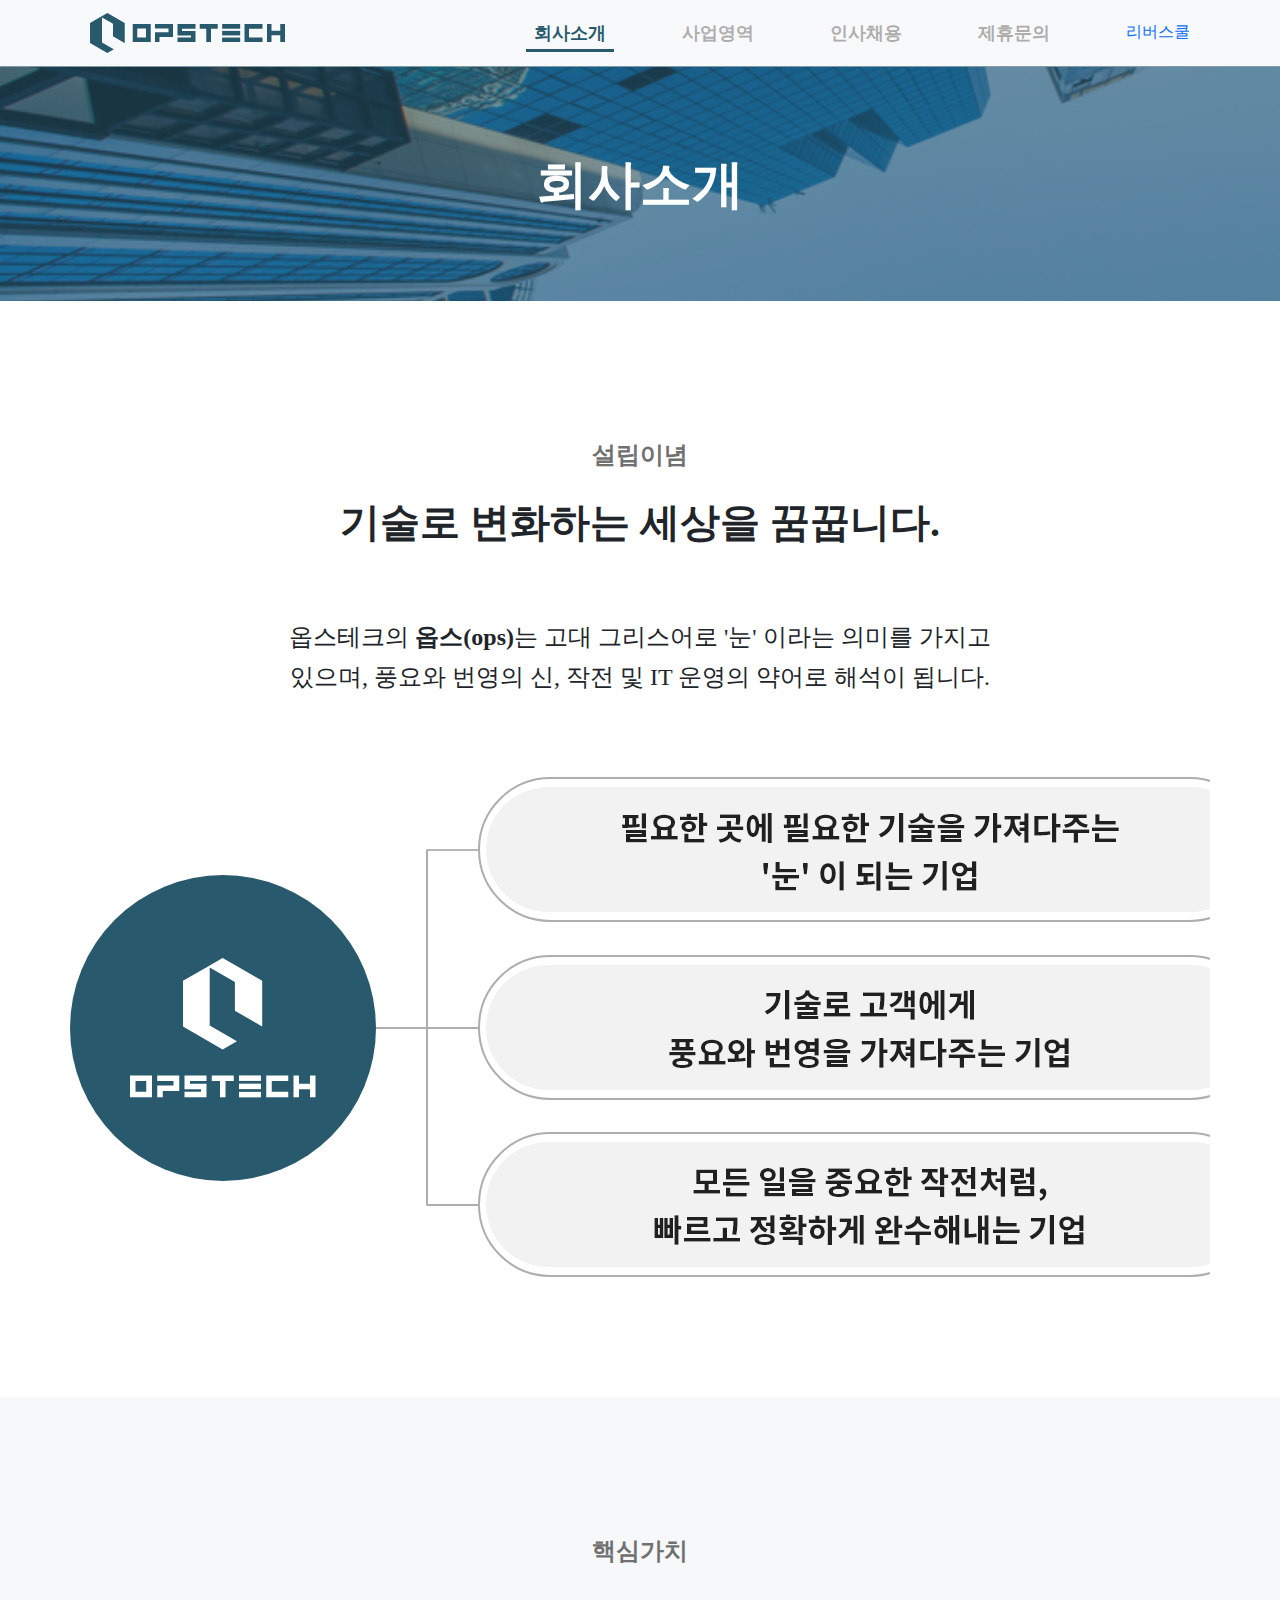
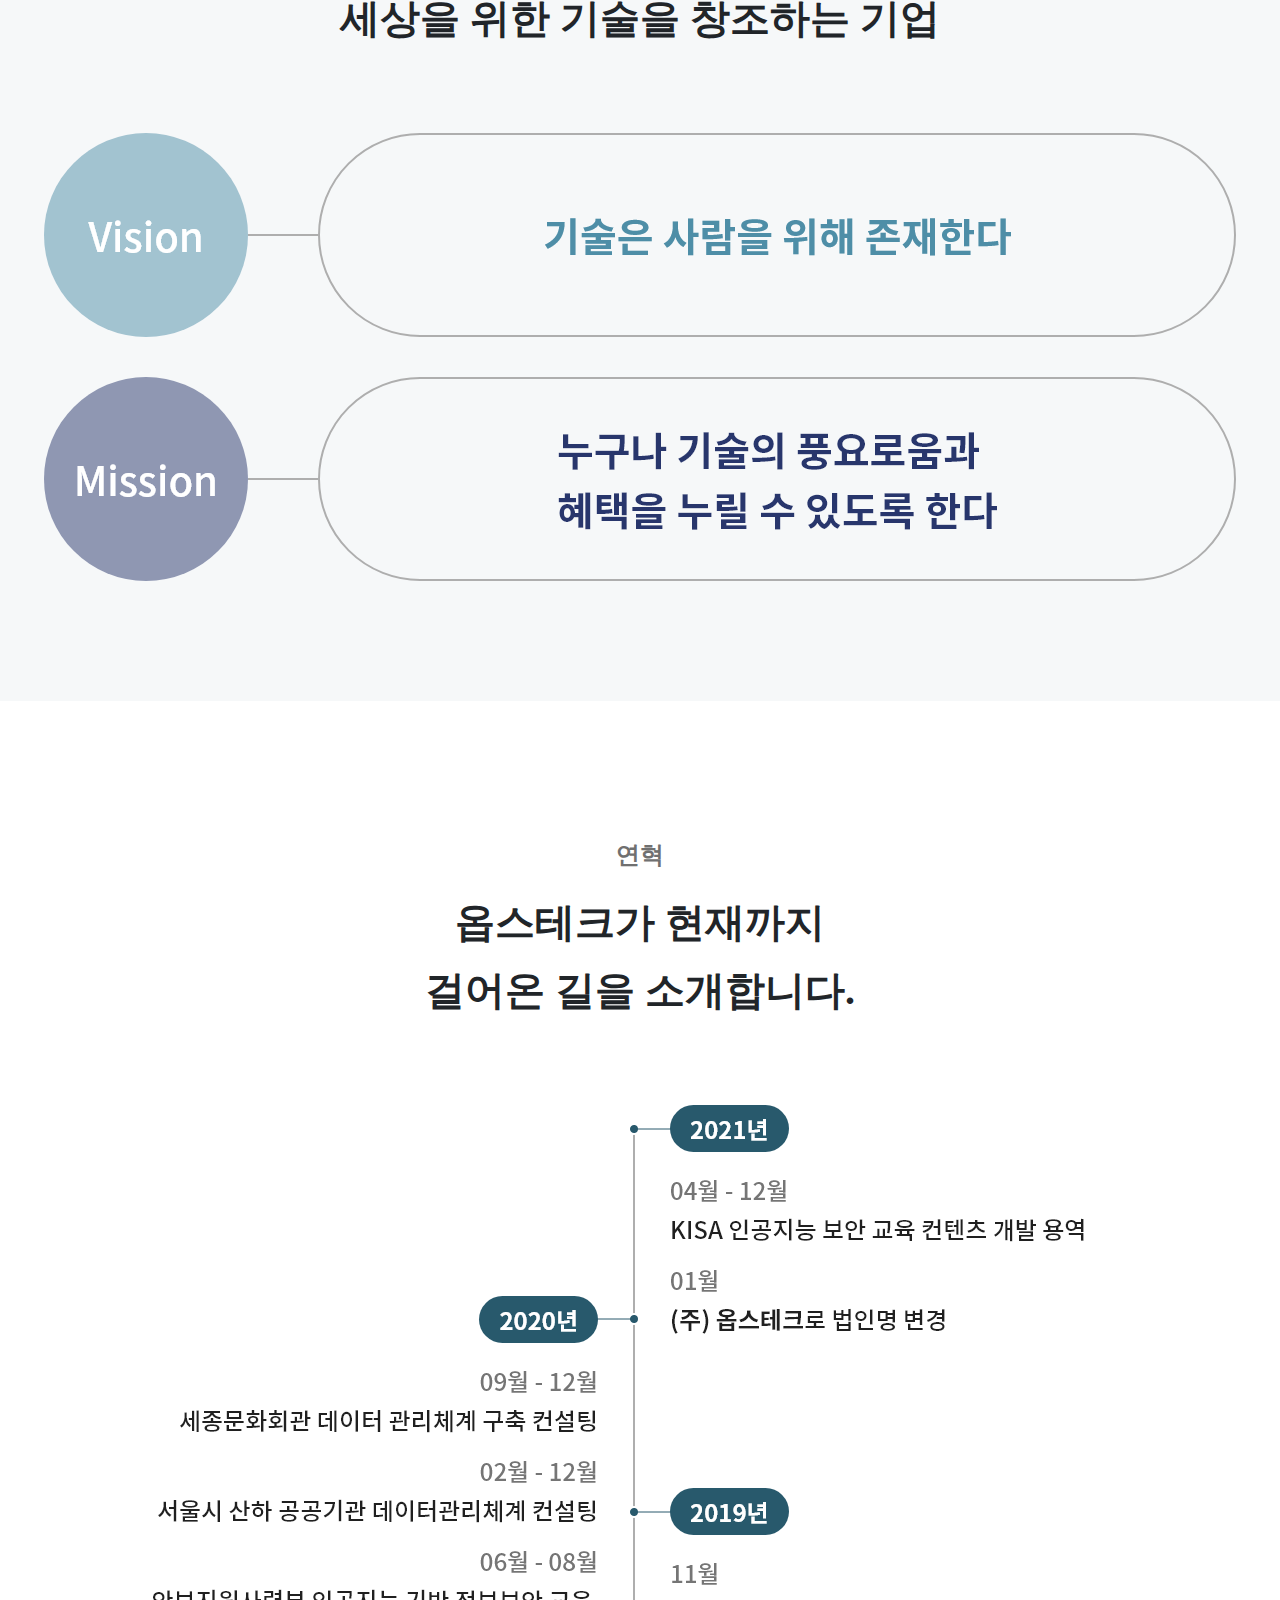
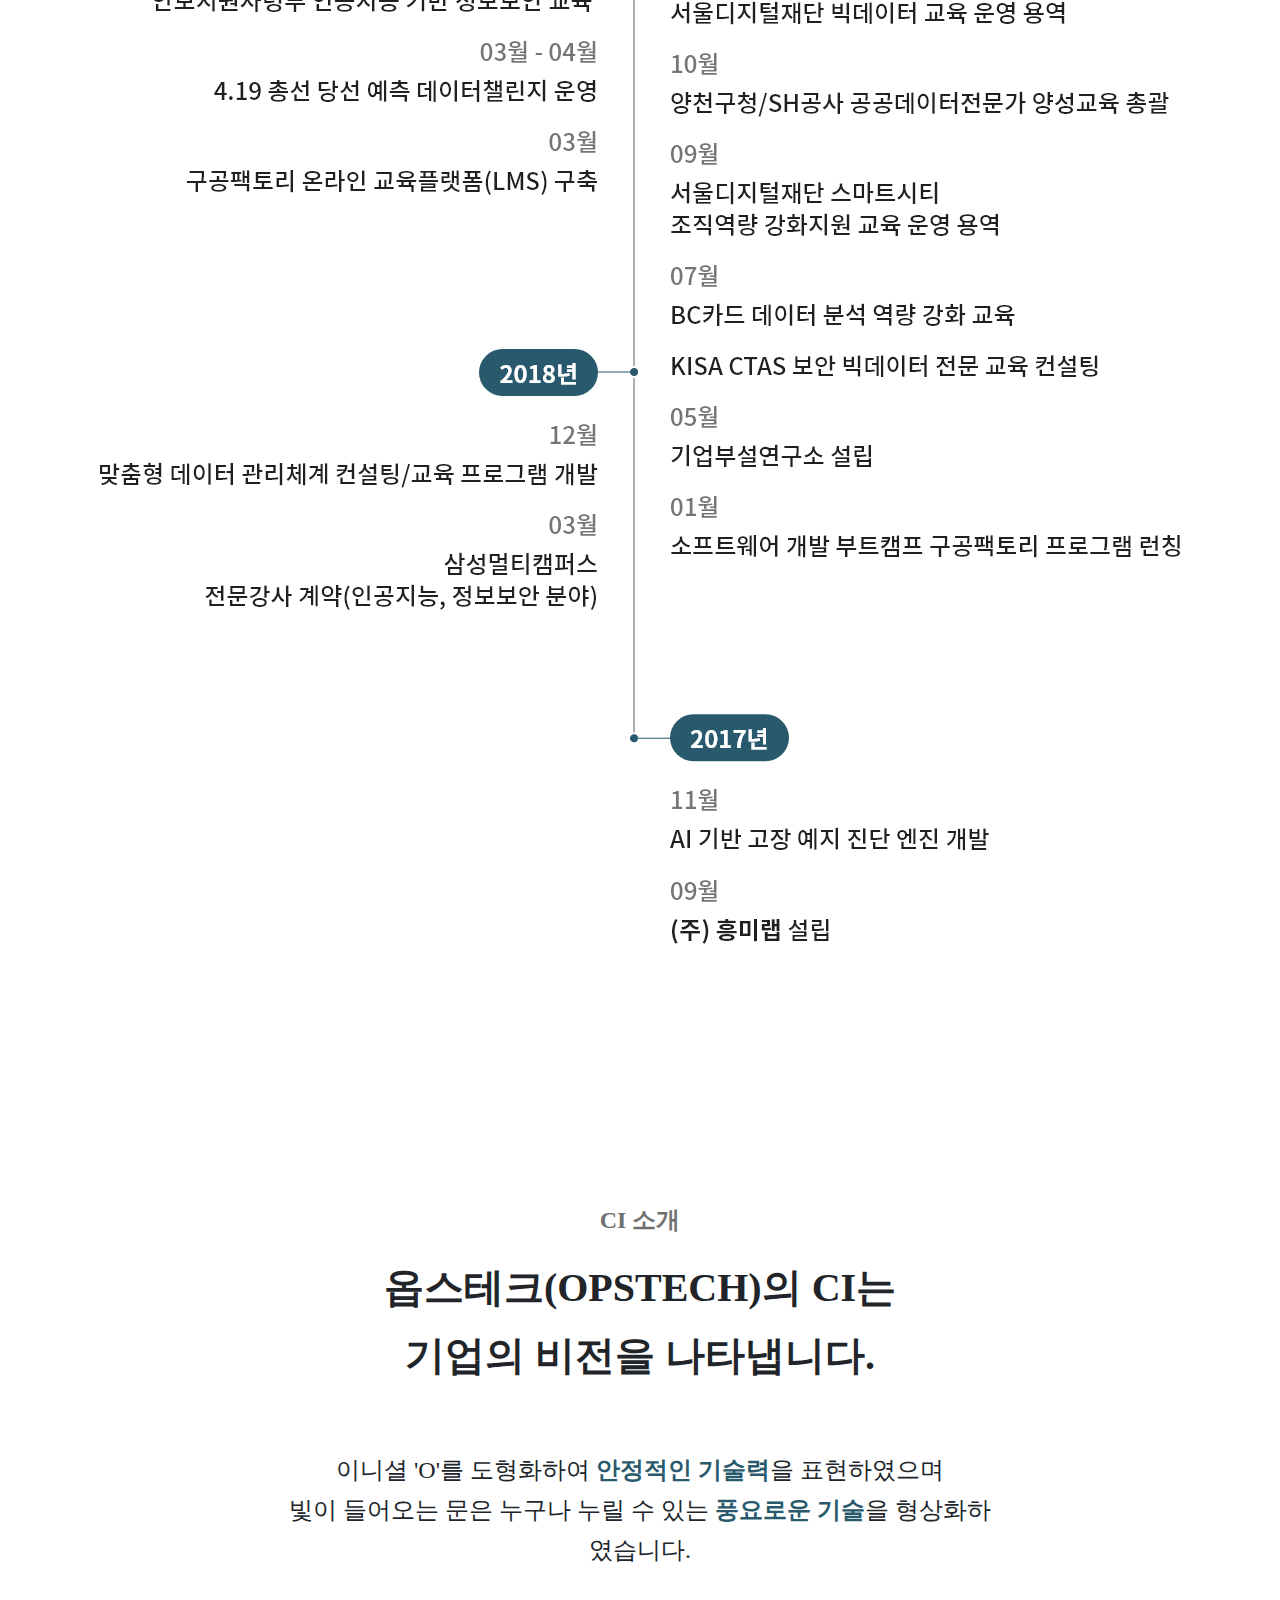
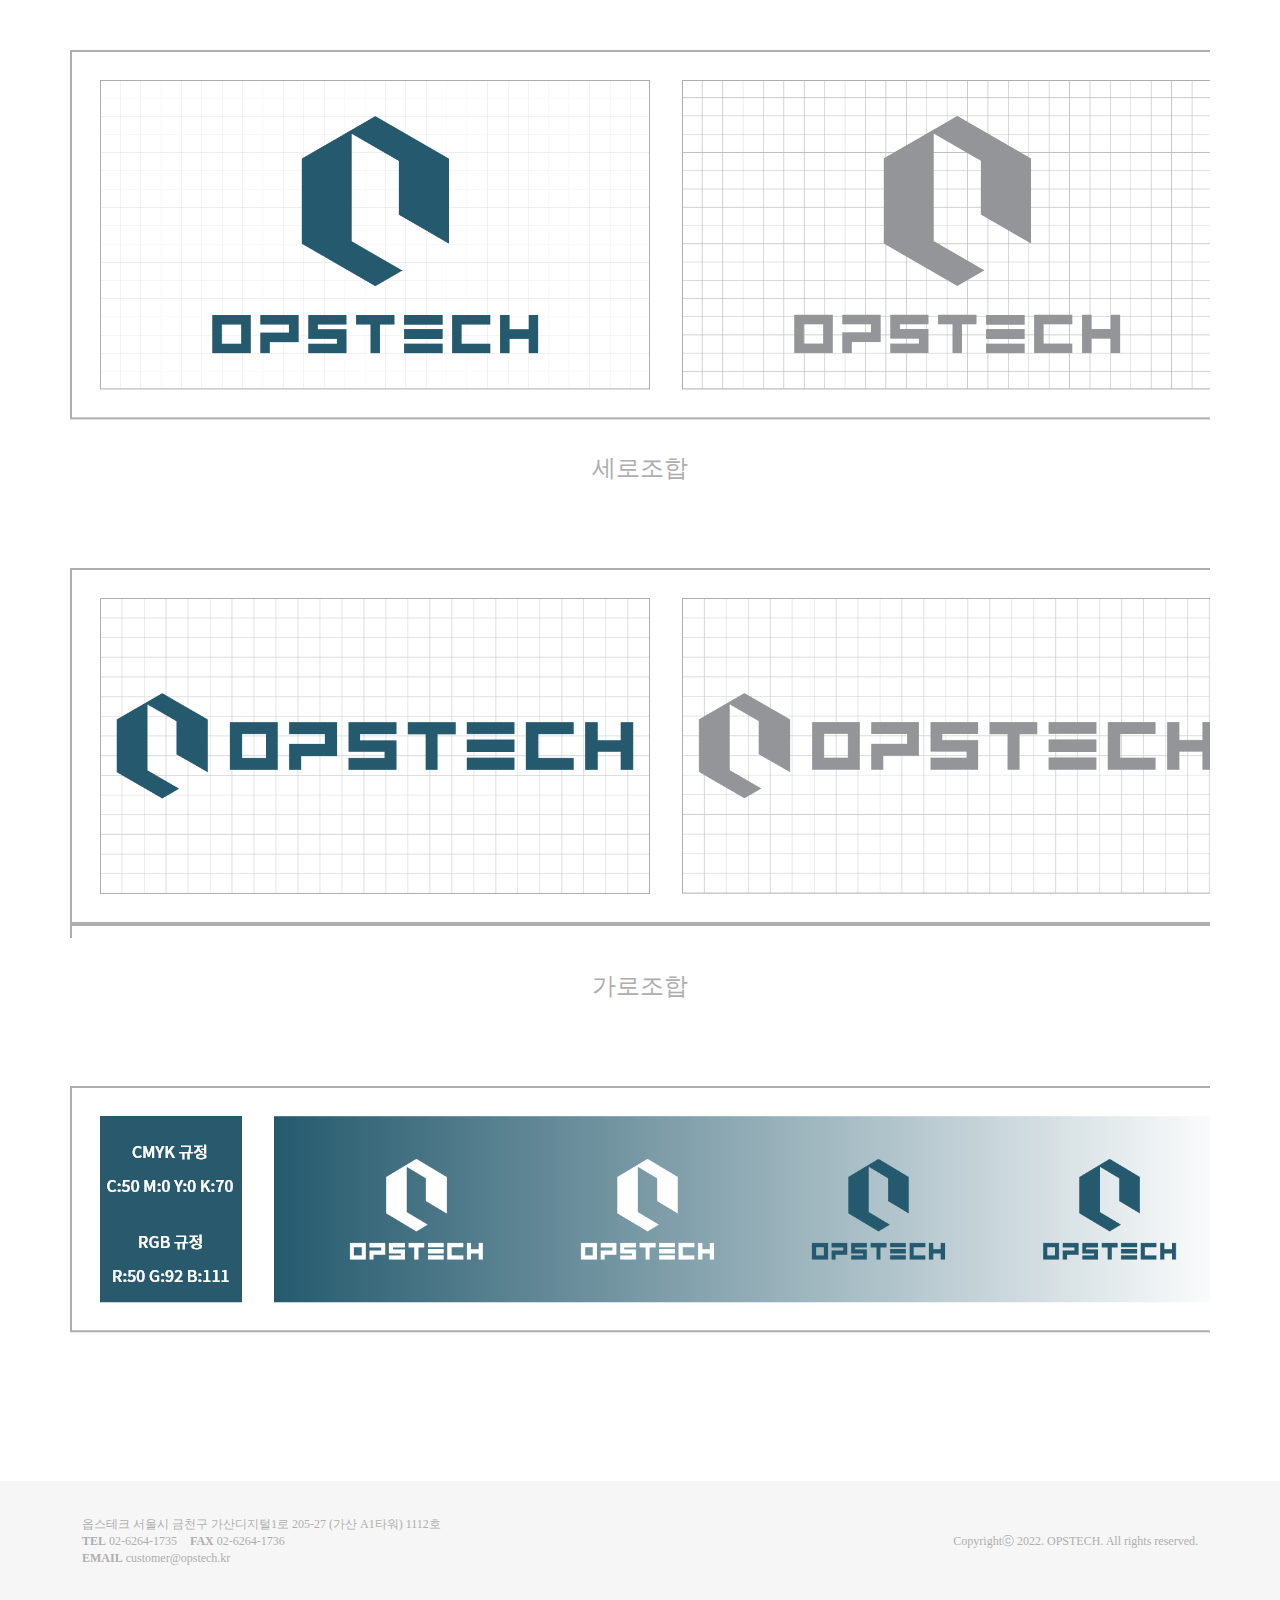
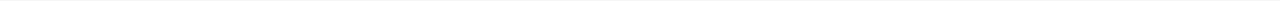
==== about/index.html @ 66e5d662 "renewal 0103" ====
<!DOCTYPE html>
<html>
<head>
  <meta charset="utf-8">
  <meta name="viewport" content="width=device-width, initial-scale=1">
  <title>
    회사소개
  </title>
  <link
  rel="stylesheet"
  href="https://cdnjs.cloudflare.com/ajax/libs/font-awesome/5.8.2/css/all.min.css"
  />
</head>
<script src="https://code.jquery.com/jquery-3.3.1.slim.min.js" integrity="sha384-q8i/X+965DzO0rT7abK41JStQIAqVgRVzpbzo5smXKp4YfRvH+8abtTE1Pi6jizo" crossorigin="anonymous"></script>
<script src="https://cdn.jsdelivr.net/npm/@popperjs/core@2.9.2/dist/umd/popper.min.js" integrity="sha384-IQsoLXl5PILFhosVNubq5LC7Qb9DXgDA9i+tQ8Zj3iwWAwPtgFTxbJ8NT4GN1R8p" crossorigin="anonymous"></script>
<script src="https://cdn.jsdelivr.net/npm/bootstrap@5.0.2/dist/js/bootstrap.min.js" integrity="sha384-cVKIPhGWiC2Al4u+LWgxfKTRIcfu0JTxR+EQDz/bgldoEyl4H0zUF0QKbrJ0EcQF" crossorigin="anonymous"></script>






<link rel="stylesheet" href="/scss/main.8156334e12bfd440aa8a9926c070aaa0da58a87de1617442e6ab7e944dfc72db.css" integrity="sha256-gVYzThK/1ECqipkmwHCqoNpYqH3hYXRC5qt&#43;lE38cts=" crossorigin="anonymous">







<link rel="stylesheet" href="/scss/layout/header.a0091e99b37b1b67137e350b16e2094517f2be4eb3022df8576655b1e5b428f5.css" integrity="sha256-oAkembN7G2cTfjULFuIJRRfyvk6zAi34V2ZVseW0KPU=" crossorigin="anonymous">








<header>
  <nav class="navbar navbar-expand-lg pt-2 bg-light">
    <div class="container d-flex justify-content-between align-items-center">
      <a href="/" class="navbar-brand px-2">
        <img src="/images/header-logo.png" />
      </a>
      <button class="navbar-toggler" type="button" data-bs-toggle="collapse" data-bs-target="#navbarSupportedContent" aria-controls="navbarSupportedContent" aria-expanded="false" aria-label="Toggle navigation">
        <span class="navbar-toggler-icon"></span>
      </button>
      <div class="collapse navbar-collapse" id="navbarSupportedContent">
        <ul class="navbar-nav mr-auto w-100 justify-content-end">
          <li class="nav-item"><a href="/about" class="nav-link active">회사소개</a>
          <li class="nav-item"><a href="/business" class="nav-link ">사업영역</a>
          <li class="nav-item"><a href="/people" class="nav-link ">인사채용</a>
          <li class="nav-item"><a href="/contact" class="nav-link ">제휴문의</a>
          <li class="nav-item"><div onClick="alert('서비스 준비 중입니다.')" class="nav-link">리버스쿨</a>
          </ul>
      </div>
    </div>

  </nav>
</header>



  





<link rel="stylesheet" href="/scss/component/about.a699914db6b10aa6d9cfdead3022cbe1eac29d4316529660a58565a5a43a15c7.css" integrity="sha256-ppmRTbaxCqbZz96tMCLL4erCnUMWUpZgpYVlpaQ6Fcc=" crossorigin="anonymous">


<div class="container-fluid container-headline">
  회사소개
</div>

<div class="container section">
  <div class="row container-header">
    <div class="header-subtitle">설립이념</div>
    <div class="header-maintitle">기술로 변화하는 세상을 꿈꿉니다.</div>
    <div class="header-content">
      옵스테크의 <b>옵스(ops)</b>는 고대 그리스어로 '눈' 이라는 의미를 가지고 있으며, 
      풍요와 번영의 신, 작전 및 IT 운영의 약어로 해석이 됩니다.
    </div>
  </div>
  <div class="row d-flex justify-content-center">
    <div class="body-image about-1"></div>
  </div>
</div>

<div class="container-fluid section bg-gray ">
  <div class="row container-header">
    <div class="header-subtitle">핵심가치</div>
    <div class="header-maintitle">세상을 위한 기술을 창조하는 기업</div>
  </div>
  <div class="row d-flex justify-content-center">
    <div class="body-image about-2"></div>
  </div>
</div>

<div class="container section">
  <div class="row container-header">
    <div class="header-subtitle">연혁</div>
    <div class="header-maintitle">옵스테크가 현재까지<br />걸어온 길을 소개합니다.</div>
  </div>
  <div class="row d-flex justify-content-center">
    <div class="body-image about-3"></div>
  </div>
</div>

<div class="container section">
  <div class="row container-header">
    <div class="header-subtitle">CI 소개</div>
    <div class="header-maintitle">옵스테크(OPSTECH)의 CI는<br />기업의 비전을 나타냅니다.</div>
    <div class="header-content">
      이니셜 'O'를 도형화하여 <span class="t-highlight">안정적인 기술력</span>을 표현하였으며
      <br />빛이 들어오는 문은 누구나 누릴 수 있는 <span class="t-highlight">풍요로운 기술</span>을 형상화하였습니다.
    </div>
  </div>
  <div class="row d-flex justify-content-center">
    <div class="body-image about-ci-1"></div>
    <div class="ci-image-text">세로조합</div>
  </div>
  <div class="row d-flex justify-content-center">
    <div class="body-image about-ci-2"></div>
    <div class="ci-image-text">가로조합</div>
  </div>
  <div class="row d-flex justify-content-center">
    <div class="body-image about-ci-3"></div>
    <div class="ci-image-text"></div>
  </div>
</div>









<link rel="stylesheet" href="/scss/layout/footer.87fe75c07da9fd60cf3a7c19cdc05c94c4886994018e6420346cb50f096dbd4d.css" integrity="sha256-h/51wH2p/WDPOnwZzcBclMSIaZQBjmQgNGy1DwltvU0=" crossorigin="anonymous">


<footer class="d-flex align-items-center">
  <div class="container">
    <div class="row d-flex justify-content-between align-items-center">
      <div class="col-md-6 col-lg-6 col-sm-6 footer-text">
        <p>
          옵스테크 서울시 금천구 가산디지털1로 205-27 (가산 A1타워) 1112호
        </p>
        <p>
            <span>TEL</span> 02-6264-1735
            <span>FAX</span> 02-6264-1736
        </p>
        <p>
          <b>EMAIL</b> customer@opstech.kr
        </p>
      </div>
      <div class="col-md-3 col-lg-4 d-flex justify-content-end align-items-start footer-text">
        <p>Copyrightⓒ 2022. OPSTECH. All rights reserved.</p>
      </div>
    </div>
  </div>
</footer>
</html>
---- scss/layout/header.a0091e99b37b1b67137e350b16e2094517f2be4eb3022df8576655b1e5b428f5.css ----
header{width:100%}nav .nav-item{padding-left:60px}nav li{list-style:none}nav li a.nav-link{color:#AEAEAE;font:normal normal bold 18px/26px Noto Sans KR;font-size:18px;text-decoration:none}nav li a.nav-link.active,nav li a.nav-link:hover{color:#28596C;border-bottom:3px solid #28596C;padding-bottom:3px;transition:all 0.1s ease-in}nav .navbar-toggler-icon{background-image:url("data:image/svg+xml;charset=utf8,%3Csvg viewBox='0 0 32 32' xmlns='http://www.w3.org/2000/svg'%3E%3Cpath stroke='rgba(40,89,108,1)' stroke-width='2' stroke-linecap='round' stroke-miterlimit='10' d='M4 8h24M4 16h24M4 24h24'/%3E%3C/svg%3E")}@media (max-width: 992px){nav .navbar-nav{margin-top:10px}nav .navbar-nav .nav-item{padding-right:0}nav .navbar-nav .nav-item .nav-link{margin:0px 10px 0px 10px !important}}
---- scss/component/about.a699914db6b10aa6d9cfdead3022cbe1eac29d4316529660a58565a5a43a15c7.css ----
.container-headline{background-image:url("/images/headline-about.png")}.about-1{background-image:url("/images/about-1.png");height:500px}.about-2{background-image:url("/images/about-2.png");height:448px}.about-3{background-image:url("/images/about-3.png");height:1441px;width:1086px}.about-ci-1,.about-ci-2{background-image:url("/images/about-ci-1.png");width:1192px;height:370px}.about-ci-2{background-image:url("/images/about-ci-2.png")}.about-ci-3{background-image:url("/images/about-ci-3.png");width:1192px;height:247px}.ci-image-text{text-align:center;font:normal normal normal 24px/40px Noto Sans KR;color:#AEAEAE;margin-top:28px}
---- scss/layout/footer.87fe75c07da9fd60cf3a7c19cdc05c94c4886994018e6420346cb50f096dbd4d.css ----
footer{height:120px;background-color:#F6F6F6;font:normal normal normal 12px/17px Noto Sans KR;color:#AEAEAE}footer p span{font-weight:800;margin-left:0px}footer p span:last-child{margin-left:10px}@media screen and (max-width: 575px) and (min-width: 400px) and (orientation: portrait){.footer-text{margin:10px !important;justify-content:flex-start !important;padding-left:0 !important}.footer-text p{margin:0 !important}}
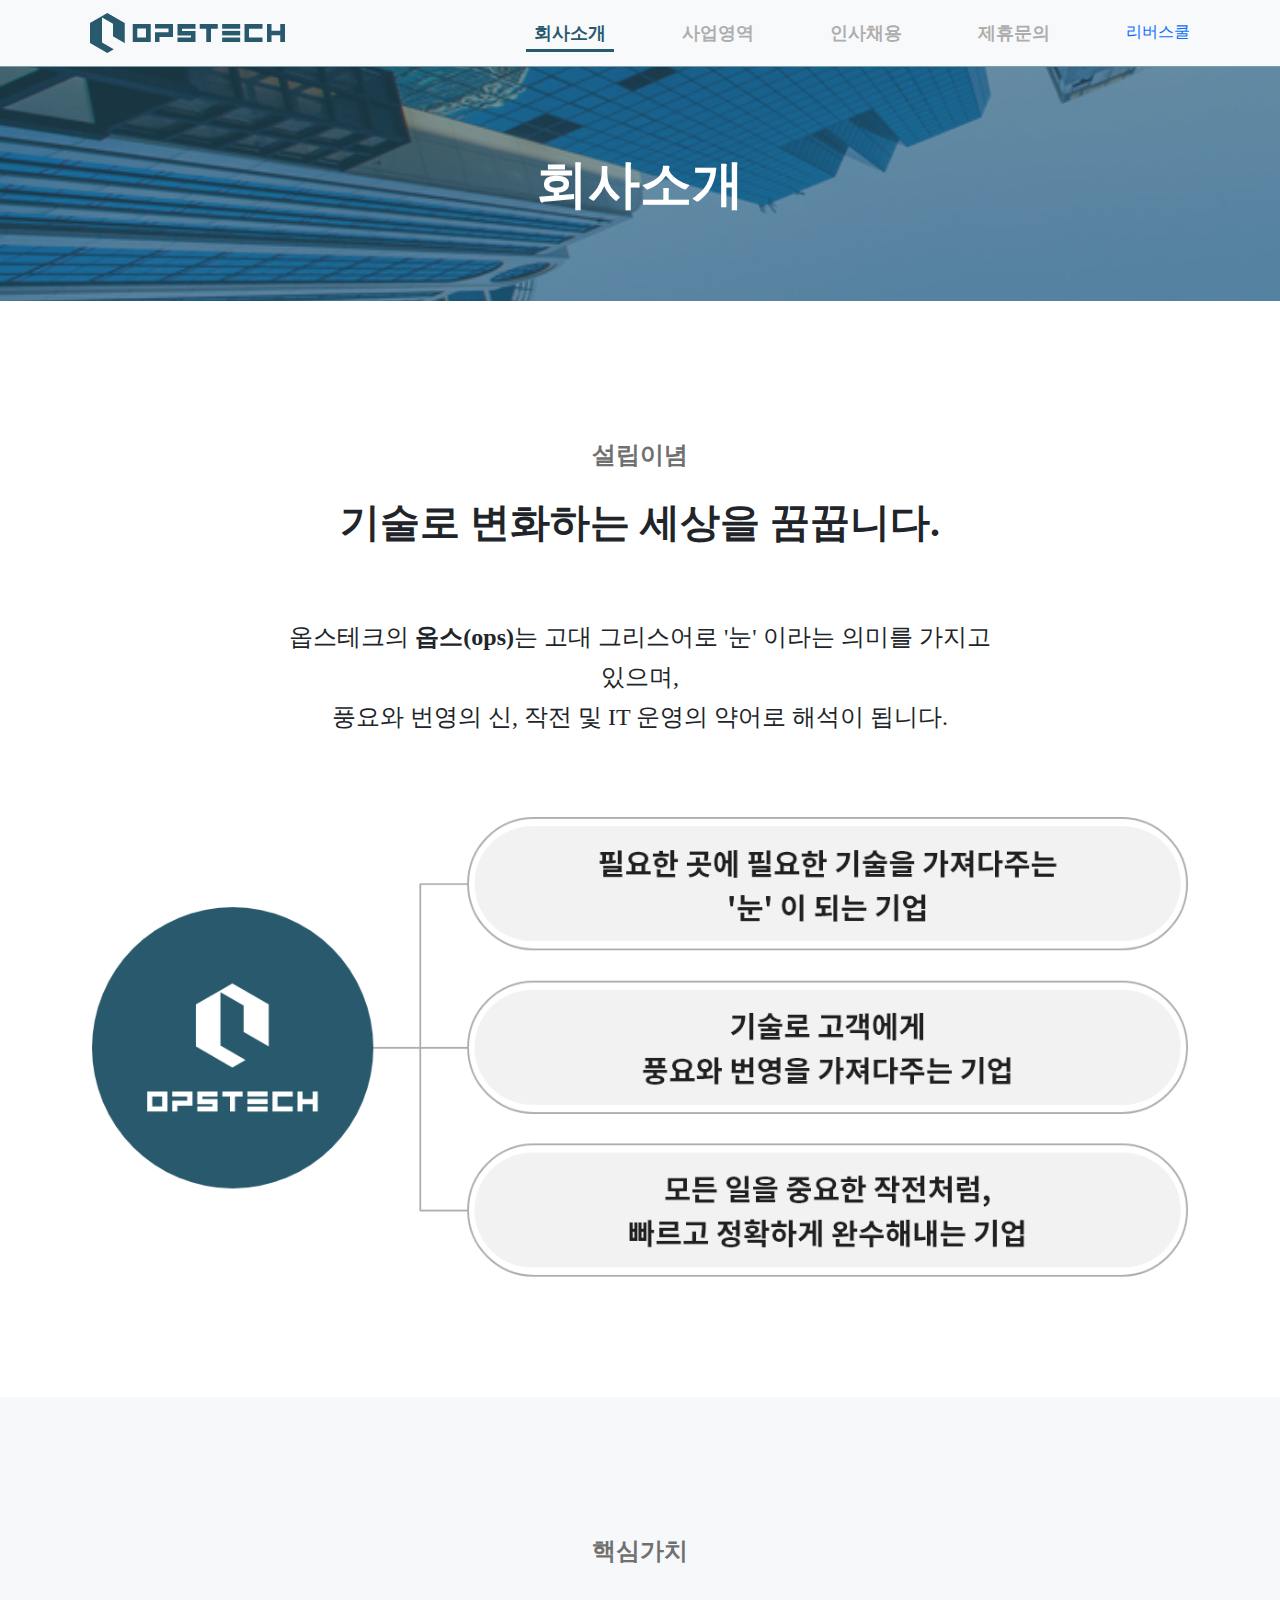
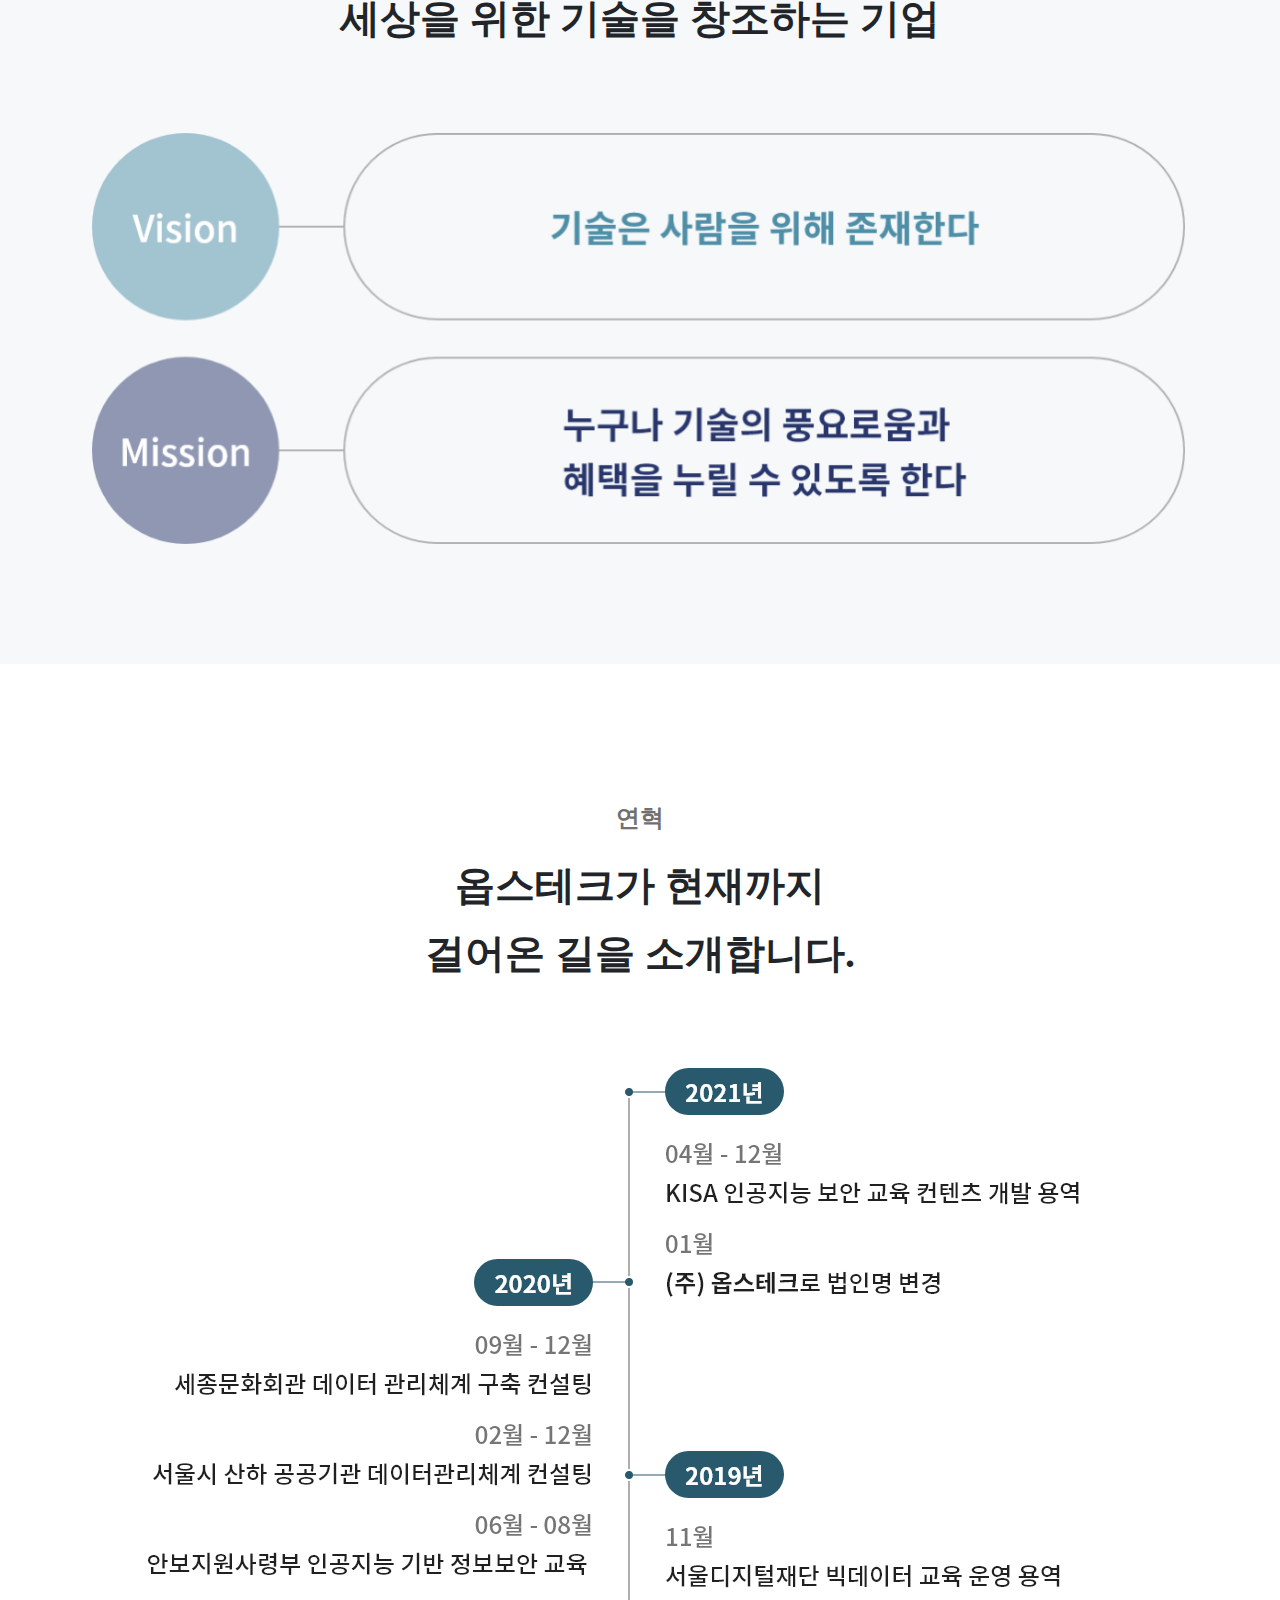
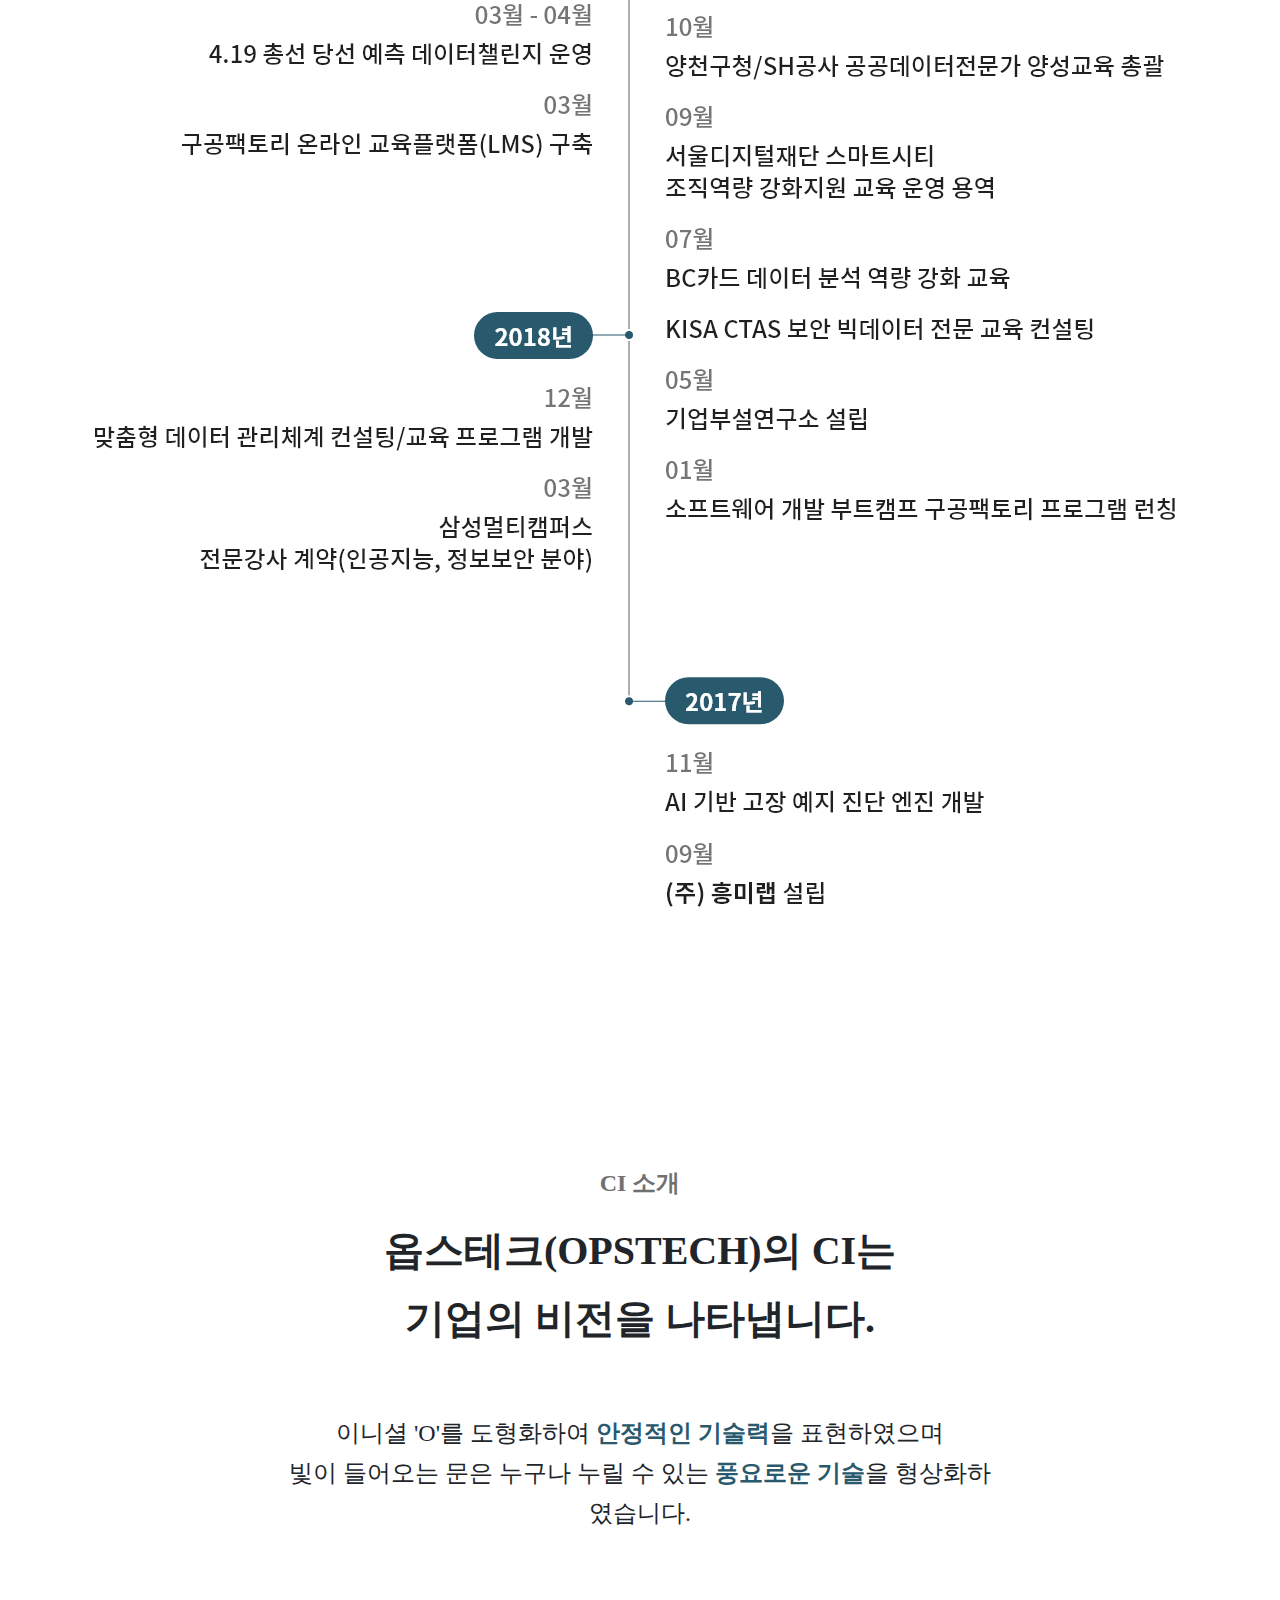
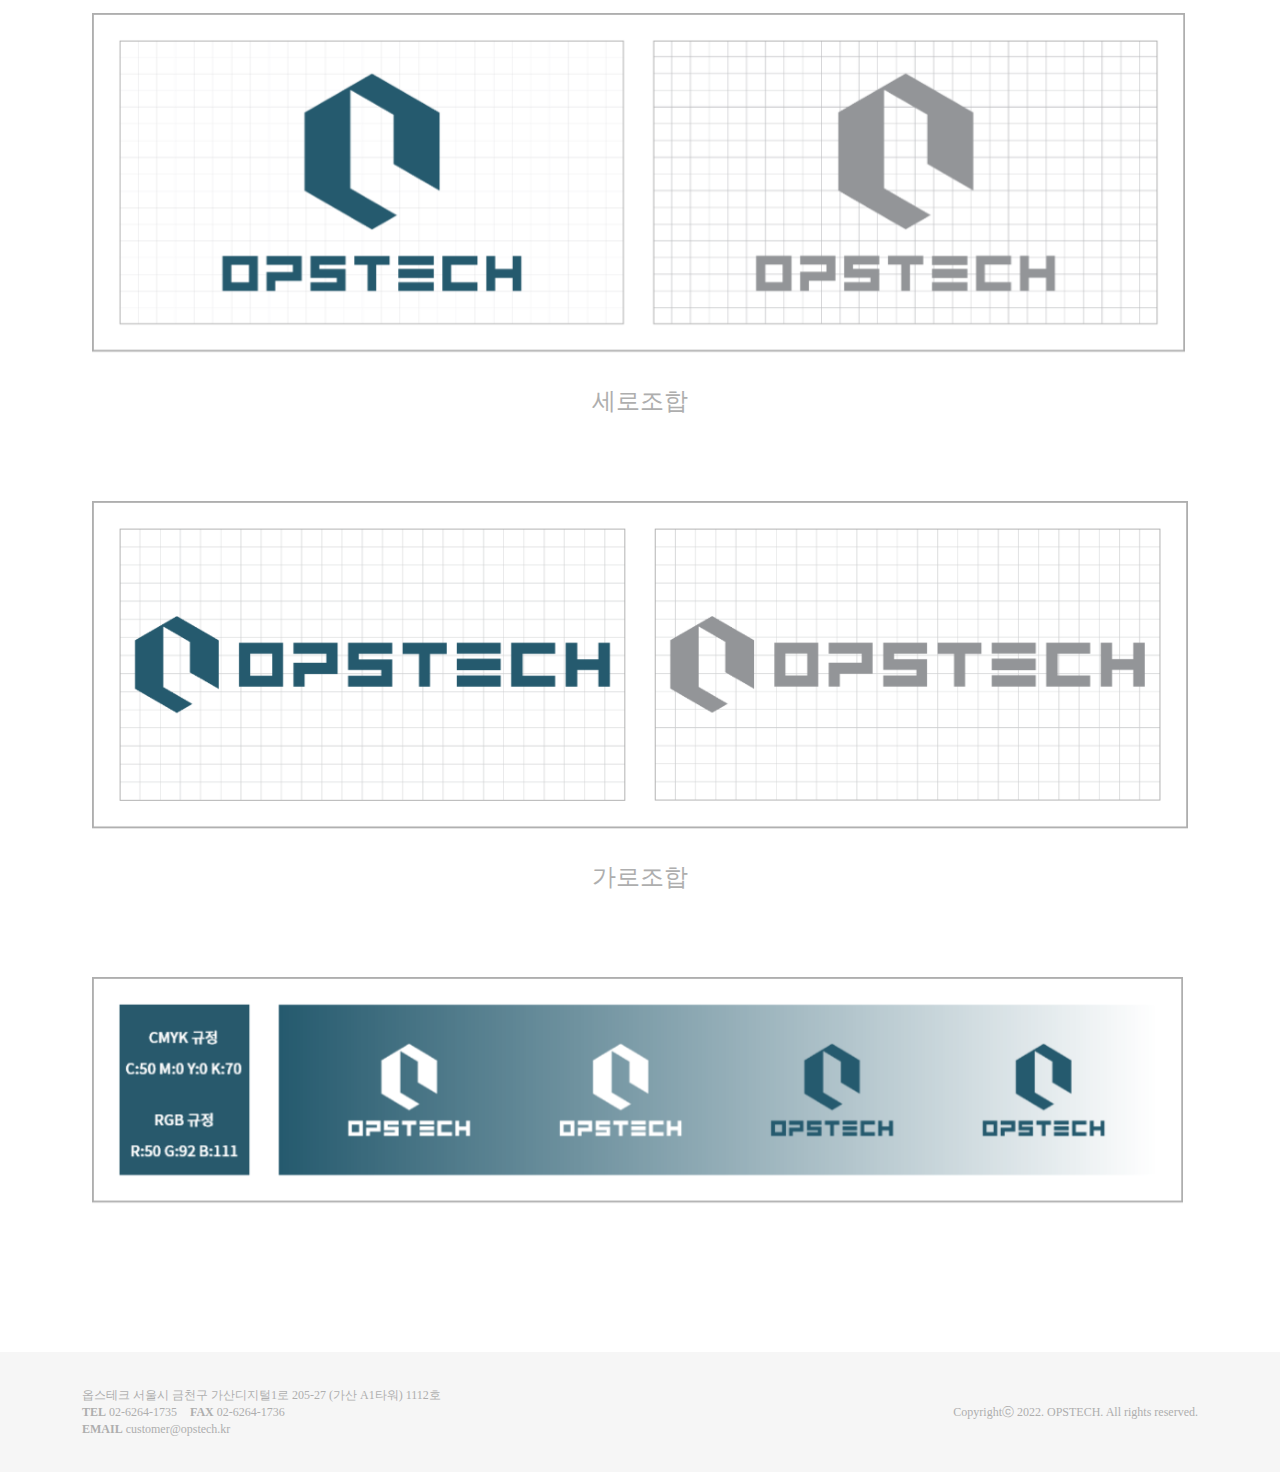
==== commit df050aba: "반응형 추가" ====
--- a/about/index.html
+++ b/about/index.html
@@ -20,7 +20,7 @@
 
 
 
-<link rel="stylesheet" href="/scss/main.8156334e12bfd440aa8a9926c070aaa0da58a87de1617442e6ab7e944dfc72db.css" integrity="sha256-gVYzThK/1ECqipkmwHCqoNpYqH3hYXRC5qt&#43;lE38cts=" crossorigin="anonymous">
+<link rel="stylesheet" href="/scss/main.9fe364070e1192a934a226d91a2236fba6ca77f9372a3294858bd9da48adc2bf.css" integrity="sha256-n&#43;NkBw4Rkqk0oibZGiI2&#43;6bKd/k3KjKUhYvZ2kitwr8=" crossorigin="anonymous">
 
 
 
@@ -28,7 +28,7 @@
 
 
 
-<link rel="stylesheet" href="/scss/layout/header.a0091e99b37b1b67137e350b16e2094517f2be4eb3022df8576655b1e5b428f5.css" integrity="sha256-oAkembN7G2cTfjULFuIJRRfyvk6zAi34V2ZVseW0KPU=" crossorigin="anonymous">
+<link rel="stylesheet" href="/scss/layout/header.0dca625caf131227a2c30ad335f96a6f8d2efbe427cb2aa4bc7d0168850128c4.css" integrity="sha256-DcpiXK8TEieiwwrTNflqb40u&#43;&#43;QnyyqkvH0BaIUBKMQ=" crossorigin="anonymous">
 
 
 
@@ -68,7 +68,7 @@
 
 
 
-<link rel="stylesheet" href="/scss/component/about.a699914db6b10aa6d9cfdead3022cbe1eac29d4316529660a58565a5a43a15c7.css" integrity="sha256-ppmRTbaxCqbZz96tMCLL4erCnUMWUpZgpYVlpaQ6Fcc=" crossorigin="anonymous">
+<link rel="stylesheet" href="/scss/component/about.60adf4d0689e63a297ab6651f829cf598e247d09cb2c731fbf58dca3296eff4a.css" integrity="sha256-YK300GieY6KXq2ZR&#43;CnPWY4kfQnLLHMfv1jcoylu/0o=" crossorigin="anonymous">
 
 
 <div class="container-fluid container-headline">
@@ -80,8 +80,8 @@
     <div class="header-subtitle">설립이념</div>
     <div class="header-maintitle">기술로 변화하는 세상을 꿈꿉니다.</div>
     <div class="header-content">
-      옵스테크의 <b>옵스(ops)</b>는 고대 그리스어로 '눈' 이라는 의미를 가지고 있으며, 
-      풍요와 번영의 신, 작전 및 IT 운영의 약어로 해석이 됩니다.
+      옵스테크의 <b>옵스(ops)</b>는 고대 그리스어로<br class="d-md-none d-lg-none" /> '눈' 이라는 의미를 가지고 있으며, <br />
+      풍요와 번영의 신, 작전 및 IT 운영의 약어로<br class="d-md-none d-lg-none" /> 해석이 됩니다.
     </div>
   </div>
   <div class="row d-flex justify-content-center">
@@ -114,8 +114,8 @@
     <div class="header-subtitle">CI 소개</div>
     <div class="header-maintitle">옵스테크(OPSTECH)의 CI는<br />기업의 비전을 나타냅니다.</div>
     <div class="header-content">
-      이니셜 'O'를 도형화하여 <span class="t-highlight">안정적인 기술력</span>을 표현하였으며
-      <br />빛이 들어오는 문은 누구나 누릴 수 있는 <span class="t-highlight">풍요로운 기술</span>을 형상화하였습니다.
+      이니셜 'O'를 도형화하여 <br class="d-md-none d-lg-none" /><span class="t-highlight">안정적인 기술력</span>을 표현하였으며
+      <br />빛이 들어오는 문은 누구나 누릴 수 있는 <br class="d-md-none d-lg-none" /><span class="t-highlight">풍요로운 기술</span>을 형상화하였습니다.
     </div>
   </div>
   <div class="row d-flex justify-content-center">
@@ -140,7 +140,7 @@
 
 
 
-<link rel="stylesheet" href="/scss/layout/footer.87fe75c07da9fd60cf3a7c19cdc05c94c4886994018e6420346cb50f096dbd4d.css" integrity="sha256-h/51wH2p/WDPOnwZzcBclMSIaZQBjmQgNGy1DwltvU0=" crossorigin="anonymous">
+<link rel="stylesheet" href="/scss/layout/footer.ca51a2e0eb4561661b49bb14de829bb754bfe78a92f4723c813ce68dc54bcc0b.css" integrity="sha256-ylGi4OtFYWYbSbsU3oKbt1S/54qS9HI8gTzmjcVLzAs=" crossorigin="anonymous">
 
 
 <footer class="d-flex align-items-center">
@@ -158,10 +158,11 @@
           <b>EMAIL</b> customer@opstech.kr
         </p>
       </div>
-      <div class="col-md-3 col-lg-4 d-flex justify-content-end align-items-start footer-text">
+      <div class="col-md-6 col-lg-6 col-sm-6 d-flex justify-content-end align-items-start footer-text">
         <p>Copyrightⓒ 2022. OPSTECH. All rights reserved.</p>
       </div>
     </div>
   </div>
 </footer>
+
 </html>--- a/scss/layout/header.0dca625caf131227a2c30ad335f96a6f8d2efbe427cb2aa4bc7d0168850128c4.css
+++ b/scss/layout/header.0dca625caf131227a2c30ad335f96a6f8d2efbe427cb2aa4bc7d0168850128c4.css
@@ -0,0 +1 @@
+header{width:100%;z-index:10}nav .nav-item{padding-left:60px}nav li{list-style:none}nav li a.nav-link{color:#AEAEAE;font:normal normal bold 18px/26px Noto Sans KR;font-size:18px;text-decoration:none}nav li a.nav-link.active,nav li a.nav-link:hover{color:#28596C;border-bottom:3px solid #28596C;padding-bottom:3px;transition:all 0.1s ease-in}nav .navbar-toggler-icon{background-image:url("data:image/svg+xml;charset=utf8,%3Csvg viewBox='0 0 32 32' xmlns='http://www.w3.org/2000/svg'%3E%3Cpath stroke='rgba(40,89,108,1)' stroke-width='2' stroke-linecap='round' stroke-miterlimit='10' d='M4 8h24M4 16h24M4 24h24'/%3E%3C/svg%3E")}@media (max-width: 992px){nav .navbar-nav{margin-top:10px}nav .navbar-nav .nav-item{padding-right:0}nav .navbar-nav .nav-item .nav-link{margin:0px 10px 0px 10px !important}}
--- a/scss/component/about.60adf4d0689e63a297ab6651f829cf598e247d09cb2c731fbf58dca3296eff4a.css
+++ b/scss/component/about.60adf4d0689e63a297ab6651f829cf598e247d09cb2c731fbf58dca3296eff4a.css
@@ -0,0 +1 @@
+.container-headline{background-image:url("/images/headline-about.png")}.about-1{background-image:url("/images/about-1.png");height:460px}.about-2{background-image:url("/images/about-2.png");height:411px}.about-3{background-image:url("/images/about-3.png");height:1441px}.about-ci-1{background-image:url("/images/about-ci-1.png");height:340px}.about-ci-2{background-image:url("/images/about-ci-2.png");height:328px}.about-ci-3{background-image:url("/images/about-ci-3.png");height:227px}.ci-image-text{text-align:center;font:normal normal normal 24px/40px Noto Sans KR;color:#AEAEAE;margin-top:28px}@media screen and (max-width: 1200px) and (min-width: 992px) and (orientation: portrait){.about-1{height:363px}.about-2{height:363px}.about-3{width:856px;height:1135px}.about-ci-1{height:266px}.about-ci-2{height:255px}.about-ci-3{height:177px}}@media screen and (max-width: 991px) and (min-width: 600px) and (orientation: portrait){.about-1{height:235px}.about-2{height:210px}.about-3{height:743px}.about-ci-1{height:173px}.about-ci-2{height:167px}.about-ci-3{height:116px}.ci-image-text{margin-top:14px;font:normal normal normal 16px / 32px Noto Sans KR}}@media screen and (max-width: 599px) and (orientation: portrait){.about-1{background-image:url("/images/about-1-sm.png");height:328px}.about-2{background-image:url("/images/about-2-sm.png");height:228px}.about-3{background-image:url("/images/about-3-sm.png");width:279px;height:1338px}.about-ci-1{height:99px}.about-ci-2{height:95px}.about-ci-3{height:65px}.ci-image-text{display:none}}
--- a/scss/layout/footer.ca51a2e0eb4561661b49bb14de829bb754bfe78a92f4723c813ce68dc54bcc0b.css
+++ b/scss/layout/footer.ca51a2e0eb4561661b49bb14de829bb754bfe78a92f4723c813ce68dc54bcc0b.css
@@ -0,0 +1 @@
+footer{height:120px;background-color:#F6F6F6;font:normal normal normal 12px/17px Noto Sans KR;color:#AEAEAE}footer p span{font-weight:800;margin-left:0px}footer p span:last-child{margin-left:10px}@media screen and (max-width: 575px) and (orientation: portrait){.footer-text{margin:10px !important;justify-content:flex-start !important;padding-left:0 !important}.footer-text p{margin:0 !important}}
